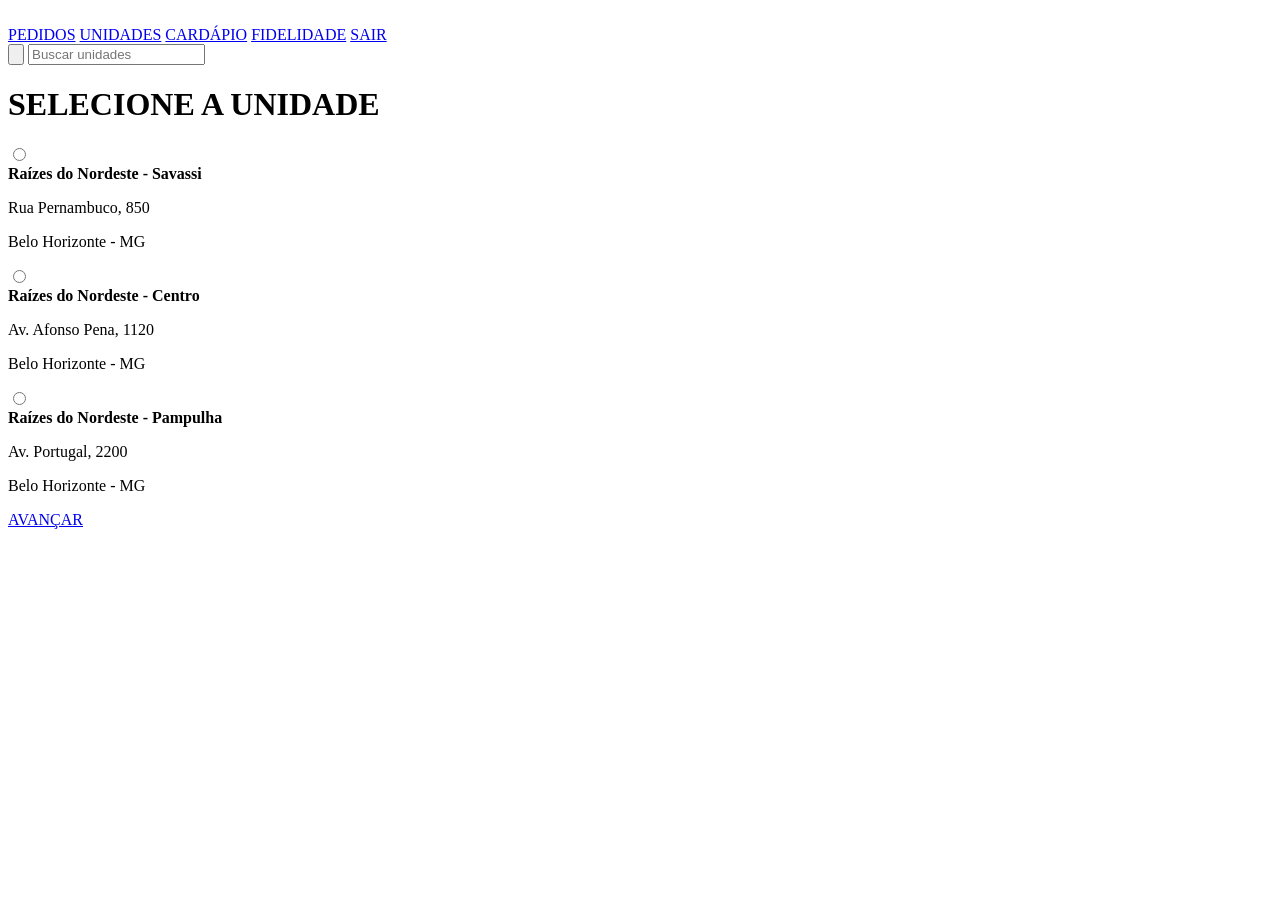
==== unidades.html @ d0b0d53c "Add files via upload" ====
<!DOCTYPE html>
<html lang="pt-BR">

<head>

<meta charset="UTF-8">
<meta name="viewport" content="width=device-width, initial-scale=1.0">

<title>Unidades - Raízes do Nordeste</title>

<link rel="preconnect" href="https://fonts.googleapis.com">
<link rel="preconnect" href="https://fonts.gstatic.com" crossorigin>

<link href="https://fonts.googleapis.com/css2?family=Poppins:wght@300;400;500;600;700&display=swap"
      rel="stylesheet">

<link rel="stylesheet" href="css/style.css">

</head>

<body>

<img src="img/panela.png" class="panela" alt="">
<img src="img/cacto.png" class="cacto" alt="">
<img src="img/raiz.png" class="raiz" alt="">
<img src="img/chapeu.png" class="chapeu" alt="">

<header>

<nav>

<a href="pedido.html">PEDIDOS</a>

<a href="unidades.html">UNIDADES</a>

<a href="cardapio.html">CARDÁPIO</a>

<a href="fidelidade.html">FIDELIDADE</a>

<a href="#"
   id="btnLogoff">

SAIR

</a>

</nav>

<div class="busca">

<button class="botao-lupa">
<img src="img/lupa.png" alt="">
</button>

<input
type="text"
placeholder="Buscar unidades">

</div>

</header>

<main>

<h1>SELECIONE A UNIDADE</h1>

<div class="unidades">

<label class="unidade">

<input
type="radio"
name="unidade"
value="Raízes do Nordeste - Savassi">

<div>

<strong>Raízes do Nordeste - Savassi</strong>

<p>Rua Pernambuco, 850</p>

<p>Belo Horizonte - MG</p>

</div>

</label>

<label class="unidade">

<input
type="radio"
name="unidade"
value="Raízes do Nordeste - Centro">

<div>

<strong>Raízes do Nordeste - Centro</strong>

<p>Av. Afonso Pena, 1120</p>

<p>Belo Horizonte - MG</p>

</div>

</label>

<label class="unidade">

<input
type="radio"
name="unidade"
value="Raízes do Nordeste - Pampulha">

<div>

<strong>Raízes do Nordeste - Pampulha</strong>

<p>Av. Portugal, 2200</p>

<p>Belo Horizonte - MG</p>

</div>

</label>

</div>

<a href="cardapio.html"
   class="btn-avancar"
   id="btnAvancar">

AVANÇAR

</a>

</main>

<script>

document
.getElementById("btnAvancar")
.addEventListener(
"click",
function(e){

    const unidadeSelecionada =

    document.querySelector(
        'input[name="unidade"]:checked'
    );

    if(!unidadeSelecionada){

        alert(
        "Selecione uma unidade antes de continuar."
        );

        e.preventDefault();

        return;
    }

    localStorage.setItem(

        "unidade",

        unidadeSelecionada.value

    );

})

</script>

<script>

document
.getElementById(
"btnLogoff"
)
.addEventListener(
"click",
function(){

    localStorage.removeItem(
    "usuarioLogado"
    );

    localStorage.removeItem(
    "nomeUsuario"
    );

    alert(
    "Sessão encerrada com sucesso."
    );

    window.location.href =
    "index.html";

});

</script>

</body>

</html>
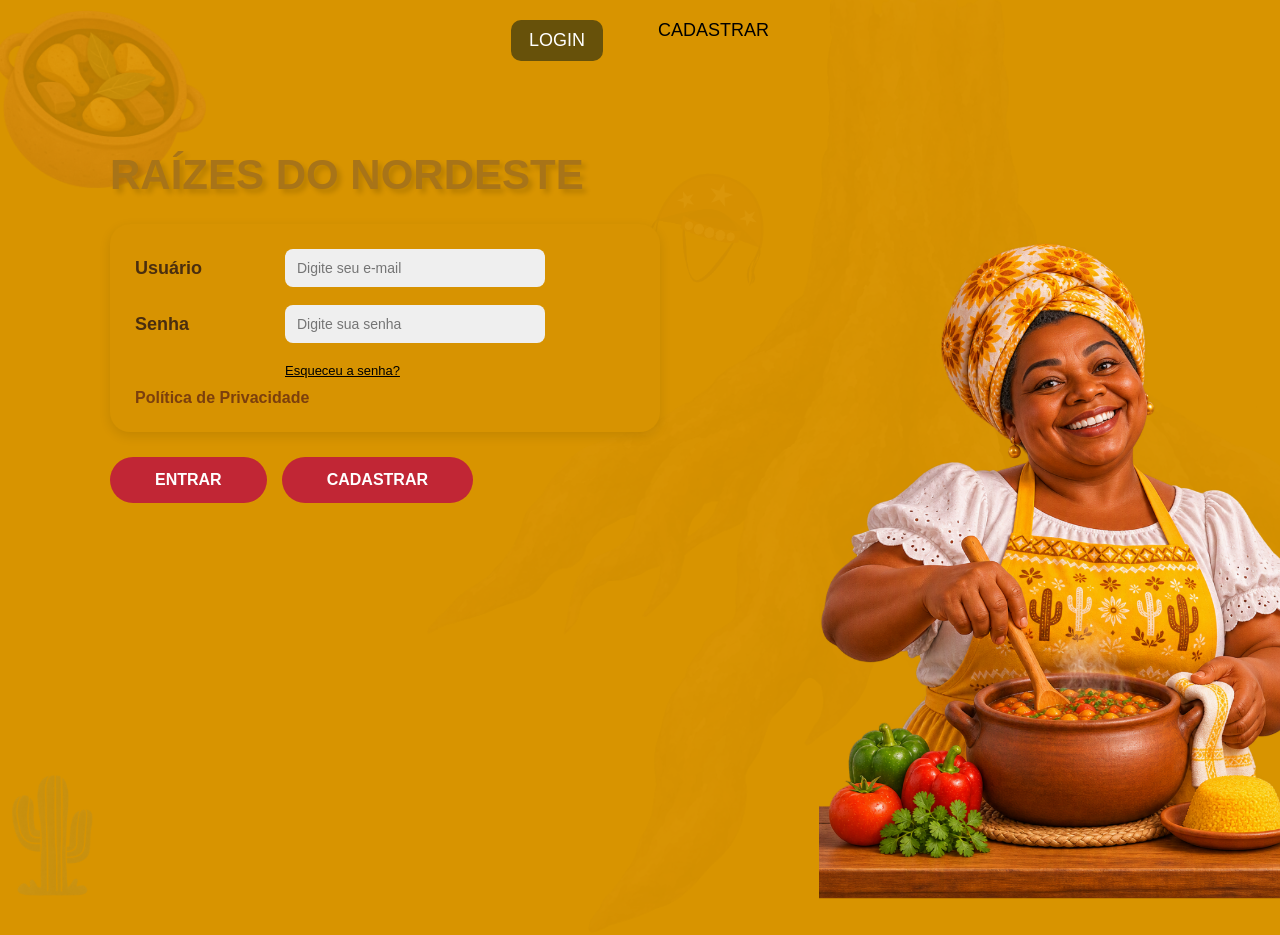
==== commit 5542f01f: "Update unidades.html" ====
--- a/unidades.html
+++ b/unidades.html
@@ -14,7 +14,8 @@
 <link href="https://fonts.googleapis.com/css2?family=Poppins:wght@300;400;500;600;700&display=swap"
       rel="stylesheet">
 
-<link rel="stylesheet" href="css/style.css">
+<link rel="stylesheet"
+      href="css/style.css">
 
 </head>
 
@@ -23,21 +24,31 @@
 <img src="img/panela.png" class="panela" alt="">
 <img src="img/cacto.png" class="cacto" alt="">
 <img src="img/raiz.png" class="raiz" alt="">
-<img src="img/chapeu.png" class="chapeu" alt="">
+<img src="img/avatar.png" class="avatar" alt="">
 
 <header>
 
 <nav>
 
-<a href="pedido.html">PEDIDOS</a>
-
-<a href="unidades.html">UNIDADES</a>
-
-<a href="cardapio.html">CARDÁPIO</a>
-
-<a href="fidelidade.html">FIDELIDADE</a>
+<a href="pedido.html">
+PEDIDOS
+</a>
 
 <a href="#"
+   class="ativo">
+UNIDADES
+</a>
+
+<a href="cardapio.html">
+CARDÁPIO
+</a>
+
+<a href="fidelidade.html">
+FIDELIDADE
+</a>
+
+<a href="#"
+   onclick="fazerLogoff()"
    id="btnLogoff">
 
 SAIR
@@ -49,11 +60,15 @@
 <div class="busca">
 
 <button class="botao-lupa">
-<img src="img/lupa.png" alt="">
+
+<img src="img/lupa.png"
+     alt="Buscar">
+
 </button>
 
 <input
 type="text"
+id="buscaUnidade"
 placeholder="Buscar unidades">
 
 </div>
@@ -62,11 +77,14 @@
 
 <main>
 
-<h1>SELECIONE A UNIDADE</h1>
+<h1>
+SELECIONE A UNIDADE
+</h1>
 
 <div class="unidades">
 
-<label class="unidade">
+<label class="unidade"
+       data-unidade="savassi">
 
 <input
 type="radio"
@@ -75,17 +93,24 @@
 
 <div>
 
-<strong>Raízes do Nordeste - Savassi</strong>
-
-<p>Rua Pernambuco, 850</p>
-
-<p>Belo Horizonte - MG</p>
+<strong>
+Raízes do Nordeste - Savassi
+</strong>
+
+<p>
+Rua Pernambuco, 850
+</p>
+
+<p>
+Belo Horizonte - MG
+</p>
 
 </div>
 
 </label>
 
-<label class="unidade">
+<label class="unidade"
+       data-unidade="centro">
 
 <input
 type="radio"
@@ -94,17 +119,24 @@
 
 <div>
 
-<strong>Raízes do Nordeste - Centro</strong>
-
-<p>Av. Afonso Pena, 1120</p>
-
-<p>Belo Horizonte - MG</p>
+<strong>
+Raízes do Nordeste - Centro
+</strong>
+
+<p>
+Av. Afonso Pena, 1120
+</p>
+
+<p>
+Belo Horizonte - MG
+</p>
 
 </div>
 
 </label>
 
-<label class="unidade">
+<label class="unidade"
+       data-unidade="pampulha">
 
 <input
 type="radio"
@@ -113,11 +145,17 @@
 
 <div>
 
-<strong>Raízes do Nordeste - Pampulha</strong>
-
-<p>Av. Portugal, 2200</p>
-
-<p>Belo Horizonte - MG</p>
+<strong>
+Raízes do Nordeste - Pampulha
+</strong>
+
+<p>
+Av. Portugal, 2200
+</p>
+
+<p>
+Belo Horizonte - MG
+</p>
 
 </div>
 
@@ -125,7 +163,7 @@
 
 </div>
 
-<a href="cardapio.html"
+<a href="#"
    class="btn-avancar"
    id="btnAvancar">
 
@@ -137,8 +175,93 @@
 
 <script>
 
+/* ==========================
+   SEGURANÇA
+========================== */
+
+if(
+!localStorage.getItem(
+"usuarioLogado"
+)
+){
+
+    window.location.href =
+    "index.html";
+}
+
+/* ==========================
+   LOGOFF
+========================== */
+
+function fazerLogoff(){
+
+    localStorage.removeItem(
+    "usuarioLogado"
+    );
+
+    localStorage.removeItem(
+    "nomeUsuario"
+    );
+
+    window.location.href =
+    "index.html";
+}
+
+/* ==========================
+   BUSCA DE UNIDADES
+========================== */
+
 document
-.getElementById("btnAvancar")
+.getElementById(
+"buscaUnidade"
+)
+.addEventListener(
+"keyup",
+function(){
+
+    const termo =
+
+    this.value
+    .toLowerCase();
+
+    document
+    .querySelectorAll(
+        ".unidade"
+    )
+    .forEach(item=>{
+
+        const unidade =
+
+        item.dataset.unidade;
+
+        if(
+            unidade.includes(
+                termo
+            )
+        ){
+
+            item.style.display =
+            "flex";
+
+        }else{
+
+            item.style.display =
+            "none";
+
+        }
+
+    });
+
+});
+
+/* ==========================
+   AVANÇAR
+========================== */
+
+document
+.getElementById(
+"btnAvancar"
+)
 .addEventListener(
 "click",
 function(e){
@@ -149,14 +272,14 @@
         'input[name="unidade"]:checked'
     );
 
-    if(!unidadeSelecionada){
+    if(
+        !unidadeSelecionada
+    ){
 
         alert(
         "Selecione uma unidade antes de continuar."
         );
 
-        e.preventDefault();
-
         return;
     }
 
@@ -168,39 +291,13 @@
 
     );
 
-})
+    window.location.href =
+    "cardapio.html";
+
+});
 
 </script>
 
-<script>
-
-document
-.getElementById(
-"btnLogoff"
-)
-.addEventListener(
-"click",
-function(){
-
-    localStorage.removeItem(
-    "usuarioLogado"
-    );
-
-    localStorage.removeItem(
-    "nomeUsuario"
-    );
-
-    alert(
-    "Sessão encerrada com sucesso."
-    );
-
-    window.location.href =
-    "index.html";
-
-});
-
-</script>
-
 </body>
 
-</html>+</html>
--- a/css/style.css
+++ b/css/style.css
@@ -0,0 +1,1108 @@
+/* ==========================================
+   RESET
+========================================== */
+
+*{
+    margin:0;
+    padding:0;
+    box-sizing:border-box;
+    font-family:'Poppins',sans-serif;
+}
+
+body{
+    background:#D89400;
+    min-height:100vh;
+    overflow-x:hidden;
+    position:relative;
+}
+
+/* ==========================================
+   ELEMENTOS DECORATIVOS
+========================================== */
+
+.panela{
+    position:absolute;
+    top:-15px;
+    left:-15px;
+    width:230px;
+    opacity:.22;
+    z-index:1;
+}
+
+.cacto{
+    position:absolute;
+    left:10px;
+    bottom:0;
+    width:85px;
+    opacity:.22;
+    z-index:1;
+}
+
+.raiz{
+    position:absolute;
+    right:-120px;
+    top:-10px;
+    height:105vh;
+    opacity:.12;
+    z-index:1;
+}
+
+.chapeu{
+    position:absolute;
+    left:640px;
+    top:160px;
+    width:140px;
+    opacity:.12;
+    z-index:1;
+}
+
+.cozinheira{
+    position:absolute;
+    right:-30px;
+    bottom:0;
+    height:92vh;
+    z-index:4;
+}
+
+/* ==========================================
+   MENU
+========================================== */
+
+header{
+    width:100%;
+    display:flex;
+    justify-content:center;
+    align-items:center;
+    padding-top:20px;
+    position:relative;
+    z-index:10;
+}
+
+nav{
+    display:flex;
+    gap:55px;
+}
+
+nav a{
+    text-decoration:none;
+    color:black;
+    font-size:18px;
+    font-weight:500;
+}
+
+.ativo{
+    background:#67510A;
+    color:white !important;
+    padding:10px 18px;
+    border-radius:10px;
+}
+
+/* ==========================================
+   BUSCA
+========================================== */
+
+.busca{
+    position:absolute;
+    right:40px;
+    top:20px;
+    display:flex;
+}
+
+.botao-lupa{
+    width:34px;
+    height:30px;
+    border:none;
+    background:#B62535;
+    border-radius:6px 0 0 6px;
+    cursor:pointer;
+    display:flex;
+    justify-content:center;
+    align-items:center;
+}
+
+.botao-lupa img{
+    width:14px;
+}
+
+.busca input{
+    width:130px;
+    height:30px;
+    border:none;
+    padding-left:10px;
+    border-radius:0 6px 6px 0;
+}
+
+/* ==========================================
+   CONTADOR DE ITENS
+========================================== */
+
+.contador-itens{
+
+    position:absolute;
+
+    top:70px;
+
+    right:40px;
+
+    width:240px;
+
+    z-index:20;
+}
+
+.contador-itens img{
+
+    width:100%;
+
+    display:block;
+}
+
+#qtde-itens{
+
+    position:absolute;
+
+    top:6px;
+
+    right:20px;
+
+    width:40px;
+
+    height:40px;
+
+    display:flex;
+
+    align-items:center;
+
+    justify-content:center;
+
+    color:white;
+
+    font-size:20px;
+
+    font-weight:700;
+
+    line-height:1;
+
+    text-align:center;
+}
+/* ==========================================
+   TITULOS
+========================================== */
+
+h1{
+    font-size:42px;
+    color:#A87418;
+    text-shadow:4px 4px 5px rgba(0,0,0,.15);
+    margin-bottom:25px;
+}
+
+/* ==========================================
+   CONTEÚDO
+========================================== */
+
+main{
+    position:relative;
+    margin-left:110px;
+    margin-top:90px;
+    z-index:10;
+}
+
+/* ==========================================
+   LOGIN E CADASTRO
+========================================== */
+
+.box-login{
+    width:500px;
+}
+
+.linha{
+    display:flex;
+    align-items:center;
+    margin-bottom:15px;
+}
+
+.linha label{
+    width:150px;
+    font-size:18px;
+}
+
+.linha input{
+    width:260px;
+    height:38px;
+    border:none;
+    background:#EFEFEF;
+    padding-left:12px;
+}
+
+.senha{
+    margin-left:150px;
+    font-size:13px;
+    color:black;
+}
+
+.checks{
+    margin-left:150px;
+    margin-top:10px;
+}
+
+.checks label{
+    width:auto;
+    font-size:14px;
+}
+
+/* ==========================================
+   BOTÕES
+========================================== */
+
+.btn{
+    display:inline-block;
+    text-decoration:none;
+    background:#C12635;
+    color:white;
+    padding:14px 45px;
+    border-radius:30px;
+    font-weight:bold;
+}
+
+.btn:hover{
+    background:#AB1E2D;
+}
+
+.botoes{
+    margin-top:35px;
+    display:flex;
+    gap:15px;
+}
+
+.adicionar{
+    border:none;
+    background:#C12635;
+    color:white;
+    padding:8px 15px;
+    border-radius:20px;
+    cursor:pointer;
+}
+
+.adicionar:disabled{
+    cursor:not-allowed;
+    opacity:1;
+}
+
+/* ==========================================
+   UNIDADES
+========================================== */
+
+.unidades{
+    display:flex;
+    flex-direction:column;
+    gap:18px;
+}
+
+.unidade{
+    display:flex;
+    align-items:flex-start;
+    gap:12px;
+    width:520px;
+    cursor:pointer;
+}
+
+.unidade input{
+    margin-top:5px;
+}
+
+.unidade strong{
+    display:block;
+    font-size:18px;
+    margin-bottom:3px;
+}
+
+.unidade p{
+    color:#A65627;
+    line-height:1.3;
+}
+
+.btn-avancar{
+    display:inline-block;
+    margin-top:15px;
+    background:#C12635;
+    color:white;
+    text-decoration:none;
+    padding:14px 55px;
+    border-radius:30px;
+    font-weight:bold;
+}
+
+/* ==========================================
+   CARDÁPIO
+========================================== */
+
+.cards{
+    display:flex;
+    gap:20px;
+    flex-wrap:wrap;
+}
+
+.card{
+    background:#F2DCC0;
+    width:220px;
+    border-radius:18px;
+    padding:15px;
+    text-align:center;
+}
+
+.card img{
+    width:130px;
+}
+
+.card h3{
+    margin:10px 0;
+}
+
+.card p{
+    font-size:13px;
+}
+
+.preco{
+    margin:10px 0;
+    font-weight:bold;
+}
+
+.secao{
+    margin-top:25px;
+}
+
+.bebida{
+    display:flex;
+    align-items:center;
+    gap:20px;
+    width:460px;
+    background:#F2DCC0;
+    border-radius:18px;
+    padding:15px;
+}
+
+.bebida img{
+    width:90px;
+}
+
+.carrinho-btn{
+    display:inline-block;
+    margin-top:40px;
+}
+
+/* ==========================================
+   FIDELIDADE
+========================================== */
+
+.pontos{
+    font-size:50px;
+    color:#B12131;
+    font-weight:bold;
+}
+
+.recompensas{
+    display:flex;
+    gap:20px;
+    flex-wrap:wrap;
+}
+
+.recompensa{
+    width:220px;
+    background:#F2DCC0;
+    border-radius:15px;
+    padding:15px;
+}
+
+.recompensa button{
+    margin-top:10px;
+    border:none;
+    background:#C12635;
+    color:white;
+    padding:8px 15px;
+    border-radius:20px;
+}
+
+/* ==========================================
+   TELAS MENORES
+========================================== */
+
+@media(max-width:1366px){
+
+    .cozinheira{
+        height:82vh;
+    }
+
+    .contador-itens{
+        right:30px;
+    }
+
+}
+
+@media(max-width:1200px){
+
+    .cozinheira{
+        display:none;
+    }
+
+    .raiz{
+        opacity:.07;
+    }
+
+}
+
+@media(max-width:900px){
+
+    nav{
+        gap:20px;
+    }
+
+    .cards{
+        flex-direction:column;
+    }
+
+    .bebida{
+        width:100%;
+    }
+
+    .contador-itens{
+        position:relative;
+        right:auto;
+        top:auto;
+        margin-top:10px;
+    }
+
+}
+
+/* =====================================
+   TELA CARRINHO
+===================================== */
+
+.carrinho-container{
+
+    display:flex;
+
+    gap:20px;
+
+    align-items:flex-start;
+
+    margin-top:20px;
+}
+
+.tabela-carrinho{
+
+    width:760px;
+
+    background:#F4DCC0;
+
+    border-radius:20px;
+
+    padding:20px;
+}
+
+.cabecalho{
+
+    display:grid;
+
+    grid-template-columns:
+    2fr 1fr 1fr 1fr;
+
+    font-weight:700;
+
+    margin-bottom:20px;
+}
+
+.item{
+
+    display:grid;
+
+    grid-template-columns:
+    80px 2fr 1fr 1fr 1fr;
+
+    align-items:center;
+
+    padding:15px 0;
+
+    border-bottom:
+    1px solid #d6b28d;
+}
+
+.item img{
+    width:70px;
+}
+
+.nome-produto{
+    font-weight:600;
+}
+
+.valor{
+
+    font-weight:600;
+}
+
+.subtotal{
+
+    font-weight:600;
+}
+
+.controle{
+
+    display:flex;
+
+    align-items:center;
+
+    gap:8px;
+}
+
+.controle button{
+
+    width:32px;
+
+    height:32px;
+
+    border:none;
+
+    background:#C12635;
+
+    color:white;
+
+    border-radius:6px;
+
+    cursor:pointer;
+}
+
+.resumo{
+
+    width:320px;
+
+    background:#F4DCC0;
+
+    border-radius:20px;
+
+    padding:20px;
+}
+
+.resumo h2{
+
+    text-align:center;
+
+    margin-bottom:20px;
+}
+
+.total{
+
+    background:#C12635;
+
+    color:white;
+
+    font-size:24px;
+
+    font-weight:bold;
+
+    text-align:center;
+
+    padding:15px;
+
+    border-radius:8px;
+
+    margin-top:15px;
+}
+
+.btn-pedido{
+
+    display:block;
+
+    margin-top:20px;
+
+    background:#C12635;
+
+    color:white;
+
+    text-decoration:none;
+
+    text-align:center;
+
+    padding:16px;
+
+    border-radius:8px;
+
+    font-weight:bold;
+}
+
+.avatar{
+
+    position:absolute;
+
+    right:40px;
+
+    top:20px;
+
+    width:80px;
+}
+
+.btn-voltar{
+
+    display:block;
+
+    margin-top:15px;
+
+    text-align:center;
+
+    text-decoration:none;
+
+    background:#8B6A1A;
+
+    color:white;
+
+    padding:14px;
+
+    border-radius:8px;
+
+    font-weight:bold;
+}
+/* =====================================
+   PAGAMENTO
+===================================== */
+
+.pagamento-box{
+
+    width:420px;
+}
+
+.opcao-pagamento{
+
+    display:block;
+
+    font-size:18px;
+
+    cursor:pointer;
+}
+
+.opcao-pagamento input{
+
+    margin-right:8px;
+}
+
+.pagamento-opcao{
+
+    display:none;
+
+    margin-top:15px;
+}
+
+.pagamento-opcao.ativo{
+
+    display:block;
+}
+
+.pagamento-opcao input{
+
+    width:100%;
+
+    margin-bottom:10px;
+
+    padding:10px;
+
+    border:none;
+
+    border-radius:6px;
+}
+
+.qrcode{
+
+    width:180px;
+
+    display:block;
+
+    margin:auto;
+}
+/* =====================================
+   PEDIDO
+===================================== */
+
+.pedido-container{
+
+    display:flex;
+
+    gap:30px;
+
+    align-items:flex-start;
+}
+
+.status-pedido{
+
+    width:600px;
+
+    background:#F4DCC0;
+
+    border-radius:20px;
+
+    padding:25px;
+}
+
+.status-item{
+
+    padding:15px;
+
+    border-radius:8px;
+
+    margin-bottom:10px;
+
+    background:#EFE1CF;
+
+    font-weight:600;
+}
+
+.status-item.ativo{
+
+    background:#D9F0D3;
+}
+
+.avatar{
+
+    position:absolute;
+
+    right:40px;
+
+    top:20px;
+
+    width:80px;
+}
+/* =====================================
+   FIDELIDADE
+===================================== */
+
+.fidelidade-container{
+
+    display:flex;
+
+    gap:30px;
+}
+
+.saldo-box{
+
+    width:320px;
+
+    background:#F4DCC0;
+
+    border-radius:20px;
+
+    padding:25px;
+}
+
+.saldo-box h2{
+
+    text-align:center;
+}
+
+.pontos{
+
+    font-size:72px;
+
+    text-align:center;
+
+    color:#C12635;
+
+    font-weight:bold;
+
+    margin:20px 0;
+}
+
+.recompensas{
+
+    display:flex;
+
+    gap:20px;
+}
+
+.recompensa{
+
+    width:220px;
+
+    background:#F4DCC0;
+
+    border-radius:15px;
+
+    padding:15px;
+
+    text-align:center;
+}
+
+.recompensa button{
+
+    border:none;
+
+    background:#C12635;
+
+    color:white;
+
+    padding:10px 15px;
+
+    border-radius:20px;
+
+    margin-top:10px;
+}
+
+.recompensa button:disabled{
+
+    background:#aaa;
+}
+
+.historico-pontos{
+
+    width:760px;
+
+    background:#F4DCC0;
+
+    border-radius:20px;
+
+    padding:20px;
+}
+
+.historico-pontos p{
+
+    margin:15px 0;
+}
+/* =====================================
+   CADASTRO
+===================================== */
+
+.box-login{
+
+    width:550px;
+
+    background:#d79301;
+
+    padding:25px;
+
+    border-radius:20px;
+
+    box-shadow:0 4px 12px rgba(0,0,0,.10);
+}
+
+.box-login .linha{
+
+    margin-bottom:18px;
+}
+
+.box-login label{
+
+    font-weight:600;
+
+    color:#4A2E0F;
+}
+
+.box-login input{
+
+    border-radius:8px;
+
+    font-size:14px;
+}
+
+.checks{
+
+    margin-top:20px;
+
+    display:flex;
+
+    flex-direction:column;
+
+    gap:10px;
+}
+
+.checks label{
+
+    font-size:14px;
+
+    display:flex;
+
+    align-items:center;
+
+    gap:8px;
+}
+
+.checks input{
+
+    width:16px;
+
+    height:16px;
+}
+
+.politica{
+
+    margin-top:10px;
+
+    margin-left:150px;
+}
+
+.politica a{
+
+    color:#8C3F0F;
+
+    text-decoration:none;
+
+    font-weight:600;
+}
+
+.politica a:hover{
+
+    text-decoration:underline;
+}
+
+.botoes{
+
+    margin-top:25px;
+}
+
+#btnCadastrar{
+
+    border:none;
+
+    cursor:pointer;
+}
+
+#btnCadastrar:hover{
+
+    background:#AA1E2C;
+}
+/* =====================================
+   PEDIDOS
+===================================== */
+
+.pedido-card{
+
+    width:650px;
+
+    background:#F4DCC0;
+
+    padding:20px;
+
+    border-radius:18px;
+
+    margin-bottom:20px;
+}
+
+.pedido-card h3{
+
+    margin-bottom:10px;
+
+    color:#8B5E34;
+}
+
+.pedido-card p{
+
+    margin:8px 0;
+}
+
+/* =====================================
+   MODAL LGPD
+===================================== */
+
+.politica-link{
+
+    display:block;
+
+    margin-top:10px;
+
+    color:#7B3F0D;
+
+    text-decoration:none;
+
+    font-weight:600;
+}
+
+.modal-lgpd{
+
+    display:none;
+
+    position:fixed;
+
+    top:0;
+
+    left:0;
+
+    width:100%;
+
+    height:100%;
+
+    background:rgba(
+        0,
+        0,
+        0,
+        .6
+    );
+
+    z-index:999;
+}
+
+.modal-conteudo{
+
+    width:700px;
+
+    max-width:90%;
+
+    background:white;
+
+    padding:30px;
+
+    border-radius:15px;
+
+    position:absolute;
+
+    top:50%;
+
+    left:50%;
+
+    transform:
+    translate(
+        -50%,
+        -50%
+    );
+
+    line-height:1.6;
+}
+
+.modal-conteudo h2{
+
+    margin-bottom:20px;
+
+    color:#8B5E34;
+}
+
+.modal-conteudo p{
+
+    margin-bottom:15px;
+}
+
+.fechar-modal{
+
+    float:right;
+
+    font-size:30px;
+
+    cursor:pointer;
+}
+
+.btn-fechar-lgpd{
+
+    border:none;
+
+    background:#8B5E34;
+
+    color:white;
+
+    padding:12px 20px;
+
+    border-radius:8px;
+
+    cursor:pointer;
+}
+#btnLogoff{
+
+    color:#C12635;
+
+    font-weight:bold;
+}
+
+#btnLogoff:hover{
+
+    color:#9E1B29;
+}
